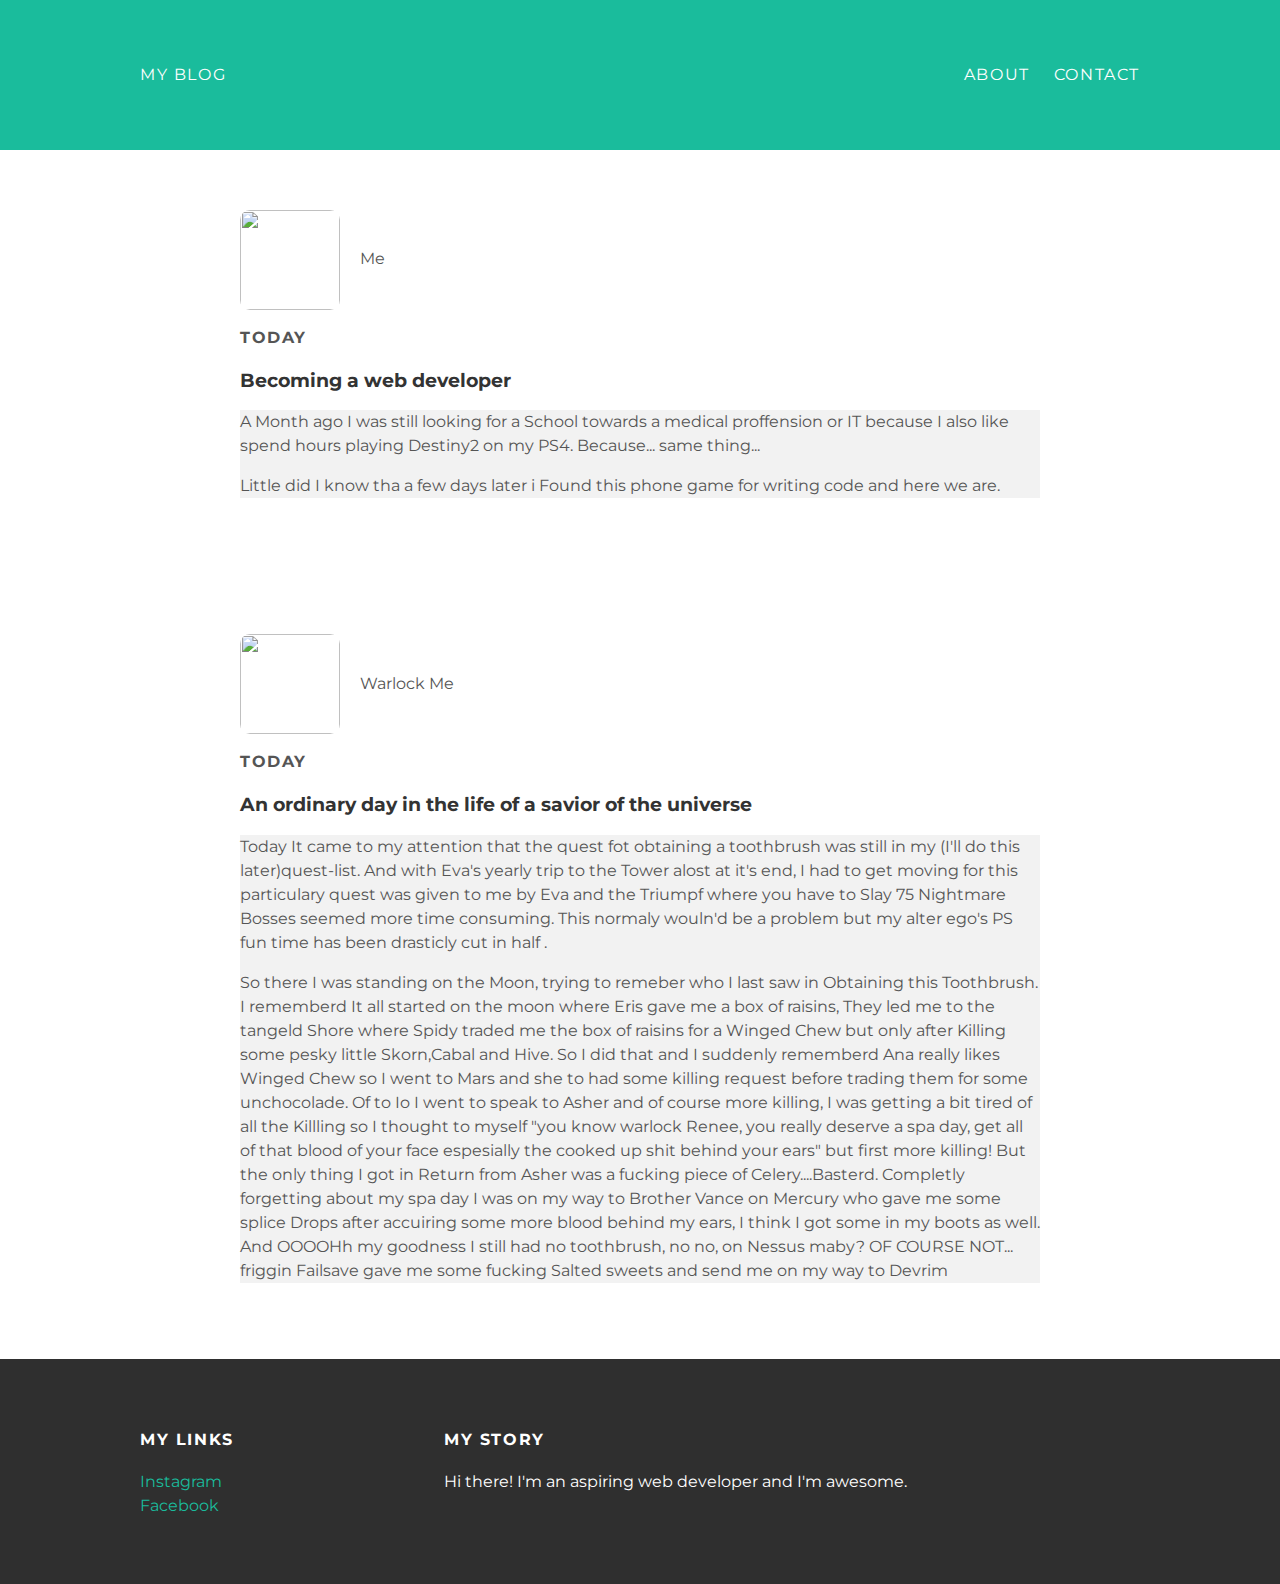
==== index.html @ edea8965 "Add files via upload" ====
<!DOCTYPE html>
<html lang="en" dir="ltr">
  <head>
    <meta charset="utf-8">
    <title>My blog</title>
    <link rel="stylesheet" href="styles.css">
    <link rel="stylesheet" type="text/css" href="/css/master.css">

  </head>
  <body>
  <div id="Header">
  <div class="container">
    <a id="header-title" href="index.html">My Blog</a>
    <ul id="header-nav">
      <li><a href="about.html">About</a></li>
      <li><a href="contact.html">Contact</a></li>
    </ul>
</div>
  </div>
  <div id="content">
  <div class="container">
    <div class="post">
      <div class="post-author">
        <img src="C:\Users\Noord\OneDrive\Documents\Blog\38033530_2143289309287128_9037374960523280384_o.jpg " >
<span>Me</span>
        </div>
        <p class="post-date">Today</p>
        <h3 class="post-title">Becoming a web developer</h3>
        <div class="post-content">
          <p>A Month ago I was still looking for a School towards a medical proffension or IT
             because I also like spend hours playing Destiny2 on my PS4. Because... same thing...</p>
          <p>Little did I know tha a few days later i Found this phone game
            for writing code and here we are.</p>
        </div>
        </div>
        <div class="container">
          <div class="post">
        <div class="post-fauxAuthor">
          <img src="C:\Users\Noord\OneDrive\Documents\Blog\PS-Messages-20190812-002235.jpg" >
  <span>Warlock Me</span>
          </div>
          <p class="post-date">Today</p>
          <h3 class="post-title">An ordinary day in the life of a savior of the universe</h3>
          <div class="post-content">
            <p>Today It came to my attention that the quest fot obtaining a toothbrush was still in my (I'll do this later)quest-list.
            And with Eva's yearly trip to the Tower alost at it's end, I had to get moving for this particulary quest was given to me by Eva and the Triumpf where you have
             to Slay 75 Nightmare Bosses seemed more time consuming. This normaly wouln'd be a problem but my alter ego's PS fun time has been drasticly cut in half .</p>
            <p>So there I was standing on the Moon, trying to remeber who I last saw in Obtaining this Toothbrush. I rememberd It all started on the moon where Eris gave me a box of raisins,
            They led me to the tangeld Shore where Spidy traded me the box of raisins for a Winged Chew but only after Killing some pesky little Skorn,Cabal and Hive. So I did that and
          I suddenly rememberd Ana really likes Winged Chew so I went to Mars and she to had some killing request before trading them for some unchocolade. Of to Io I went to speak to Asher
        and of course more killing, I was getting a bit tired of all the Killling so I thought to myself "you know warlock Renee, you really deserve a spa day, get all of that blood of your
        face espesially the cooked up shit behind your ears" but first more killing! But the only thing I got in Return from Asher was a fucking piece of Celery....Basterd.
      Completly forgetting about my spa day I was on my way to Brother Vance on Mercury who gave me some splice Drops after accuiring some more blood behind my ears, I think I got
    some in my boots as well. And OOOOHh my goodness I still had no toothbrush, no no, on Nessus maby? OF COURSE NOT... friggin Failsave gave me some fucking Salted sweets and send me on my
  way to Devrim</p>
          </div>
          </div>
          </div>
          </div>
  </div>
</div>
  <div id="footer">
  <div class="container">
    <div class="column">
      <h4>My Links</h4>
      <p>
        <a href="https://www.instagram.com/legoholland/">Instagram</a>
        <br>
        <a href="https://www.facebook.com/renee.deperas">Facebook</a>
      </p>
      </div>
      <div class="column">
        <h4>My Story</h4>
        <p>Hi there! I'm an aspiring web developer and I'm awesome. </p>
        </div>
  </div>
</div>

  </body>
</html>
---- styles.css ----
@import url(https://fonts.googleapis.com/css?family=Montserrat:400,700);


body {
  color: #555;
  margin: 0;
  font-family: 'Montserrat', sans-serif;
}

#Header {
  background-color: #1abc9c;
  height: 150px;
  line-height : 150px;
}
#Header a {
  color: white;
  text-decoration: none;
  text-transform: uppercase;
  letter-spacing: 0.1em;
}
#Header a:hover{
  color: #222;
}
#header-titel {
  display: block;
  float: left;
font-size: 20px;
font-weight: bold;
}
#header-nav {
  display: block;
  float: right;
  margin-top: 0;
}
#header-nav li {
  display: inline;
  padding-left: 20PX;
}
.container {
  max-width: 1000px;
  margin: 0 auto;
}
.post-content:nth-child(even) {
 background-color: #f2f2f2;
}

.post, .about {
  max-width: 800px;
  margin: 0 auto;
  padding: 60px 0;
}
.post-author img {
  width: 100px;
  height: 100px;
  vertical-align: middle;
  border-radius: 10%;
}
.post-fauxAuthor img{
  width: 100px;
  height: 100px;
  vertical-align: middle;
  border-radius: 10%;
}

.post-author span {
  margin-left: 16px;
}
.post-fauxAuthor span {
  margin-left: 16px;
}
.post-date {
  color: #D2D2D2

  font-size: 14px;
  font-weight: bold;
  text-transform: uppercase;
  letter-spacing: 0.1em;
}

.contact-author img {
  width: 300px;
  height: 300px;
  vertical-align: middle;
  margin-top: 30px;
  border-radius: 10%;
}
.about-author img {
  width: 300px;
  height: 300px;
  vertical-align:middle;
  border-radius: 10%;
}
.about-content {
  text-align:rig
}

h1,h2,h3,h4 {
  color: #333;
}
P {
  line-height: 1.5;
}


a {
  color: #1abc9c;
  text-decoration: none;
}
a:hover {
  color: #F6A623;
}
#footer {
  background-color: #2f2f2f;
  padding: 50px 0;
}
.column {
  min-width: 300px;
  display: inline-block;
  vertical-align: top;
}
#footer h4 {
  color: white;
  text-transform: uppercase;
  letter-spacing: 0.1em;
}
#footer p{
  color: white
}
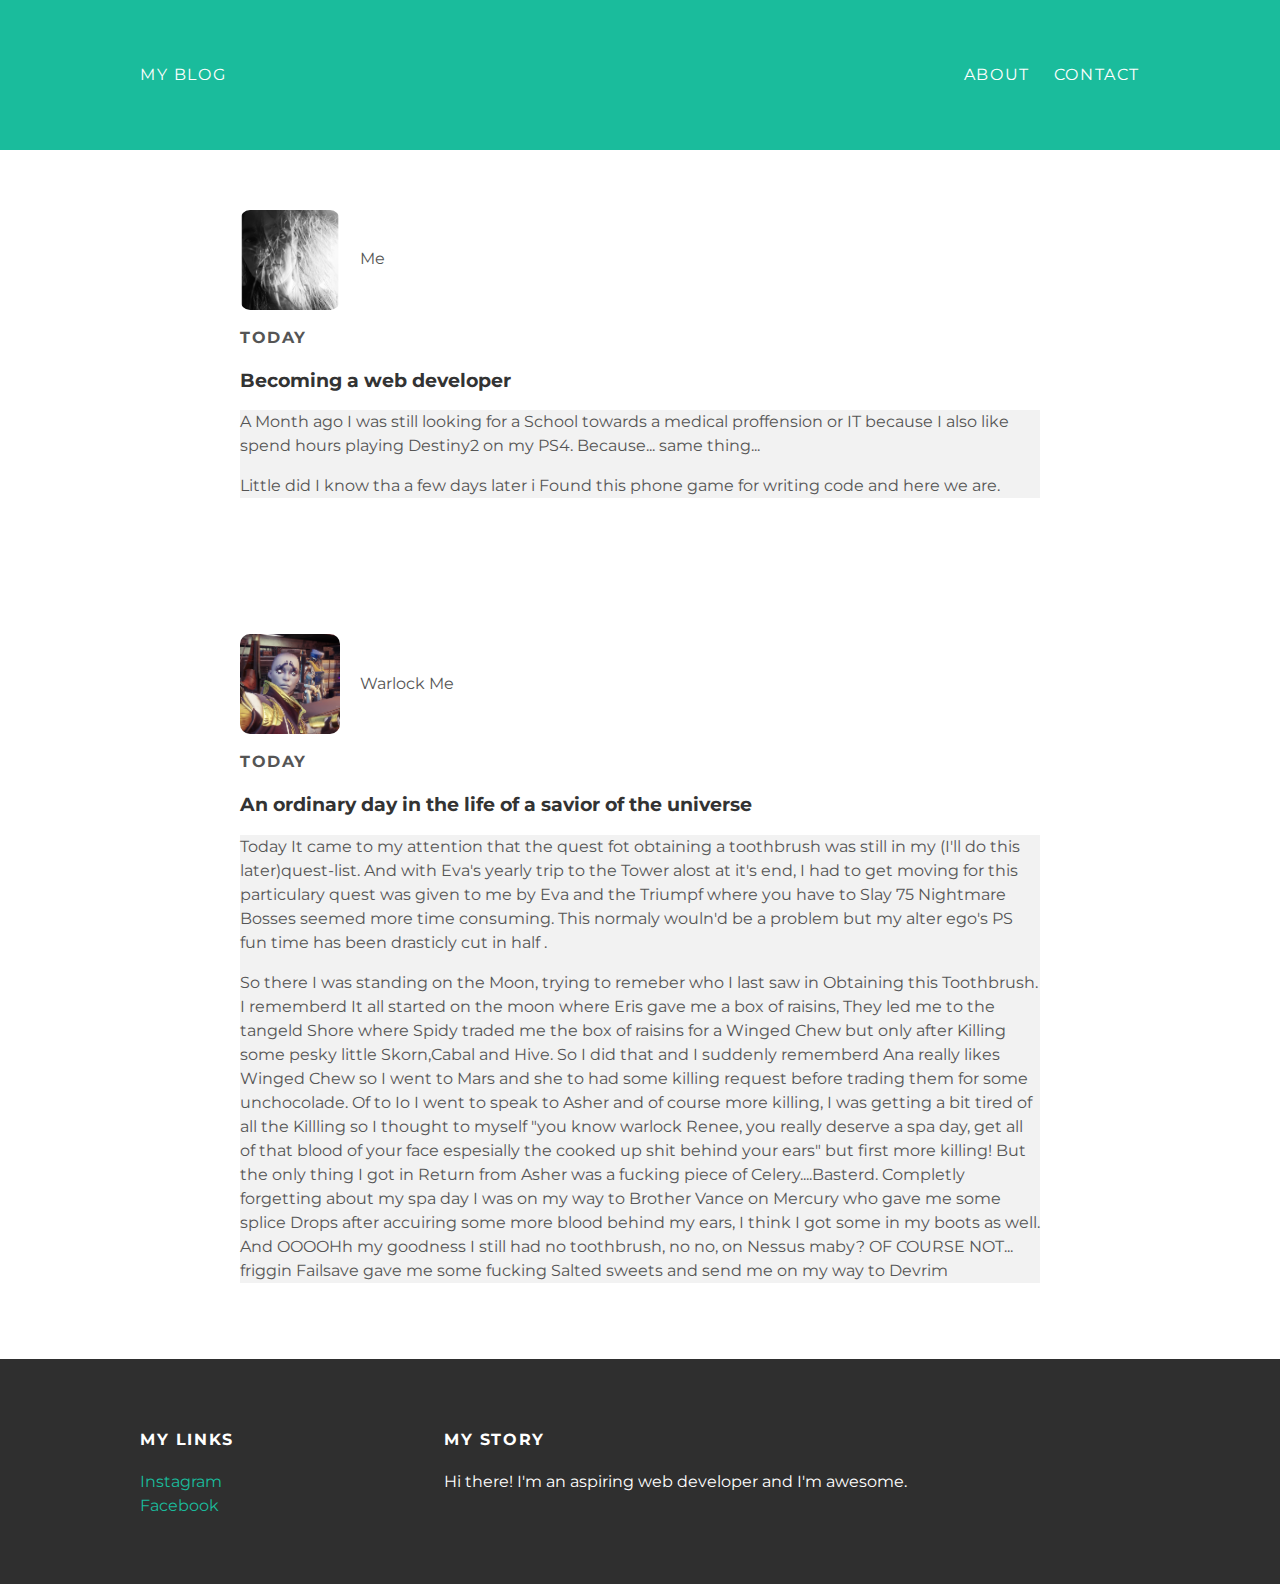
==== commit 79a3e59f: "Update index.html" ====
--- a/index.html
+++ b/index.html
@@ -21,7 +21,7 @@
   <div class="container">
     <div class="post">
       <div class="post-author">
-        <img src="C:\Users\Noord\OneDrive\Documents\Blog\38033530_2143289309287128_9037374960523280384_o.jpg " >
+        <img src="38033530_2143289309287128_9037374960523280384_o.jpg " >
 <span>Me</span>
         </div>
         <p class="post-date">Today</p>
@@ -36,7 +36,7 @@
         <div class="container">
           <div class="post">
         <div class="post-fauxAuthor">
-          <img src="C:\Users\Noord\OneDrive\Documents\Blog\PS-Messages-20190812-002235.jpg" >
+          <img src="PS-Messages-20190812-002235.jpg" >
   <span>Warlock Me</span>
           </div>
           <p class="post-date">Today</p>
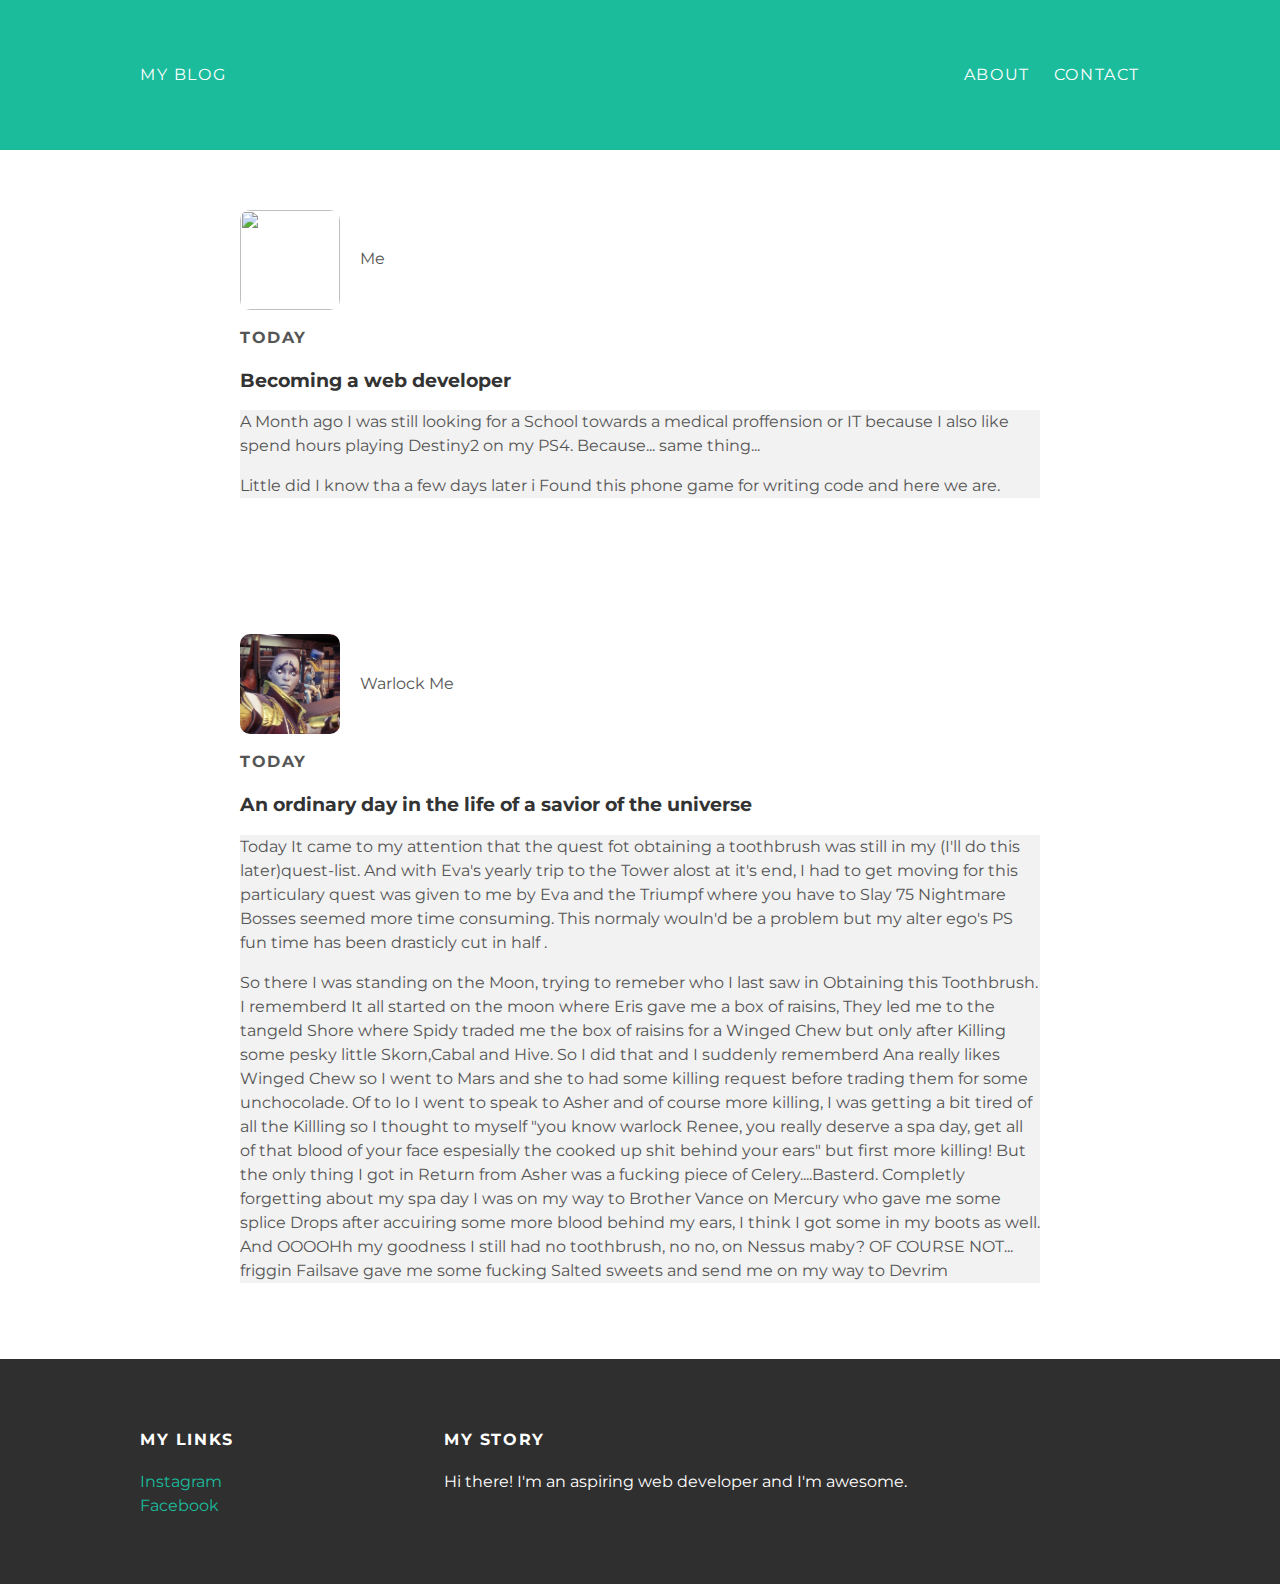
==== commit 1e55b51d: "Update index.html" ====
--- a/index.html
+++ b/index.html
@@ -21,7 +21,7 @@
   <div class="container">
     <div class="post">
       <div class="post-author">
-        <img src="38033530_2143289309287128_9037374960523280384_o.jpg " >
+        <img src="RampageRenee.github.io/38033530_2143289309287128_9037374960523280384_o.jpg " >
 <span>Me</span>
         </div>
         <p class="post-date">Today</p>
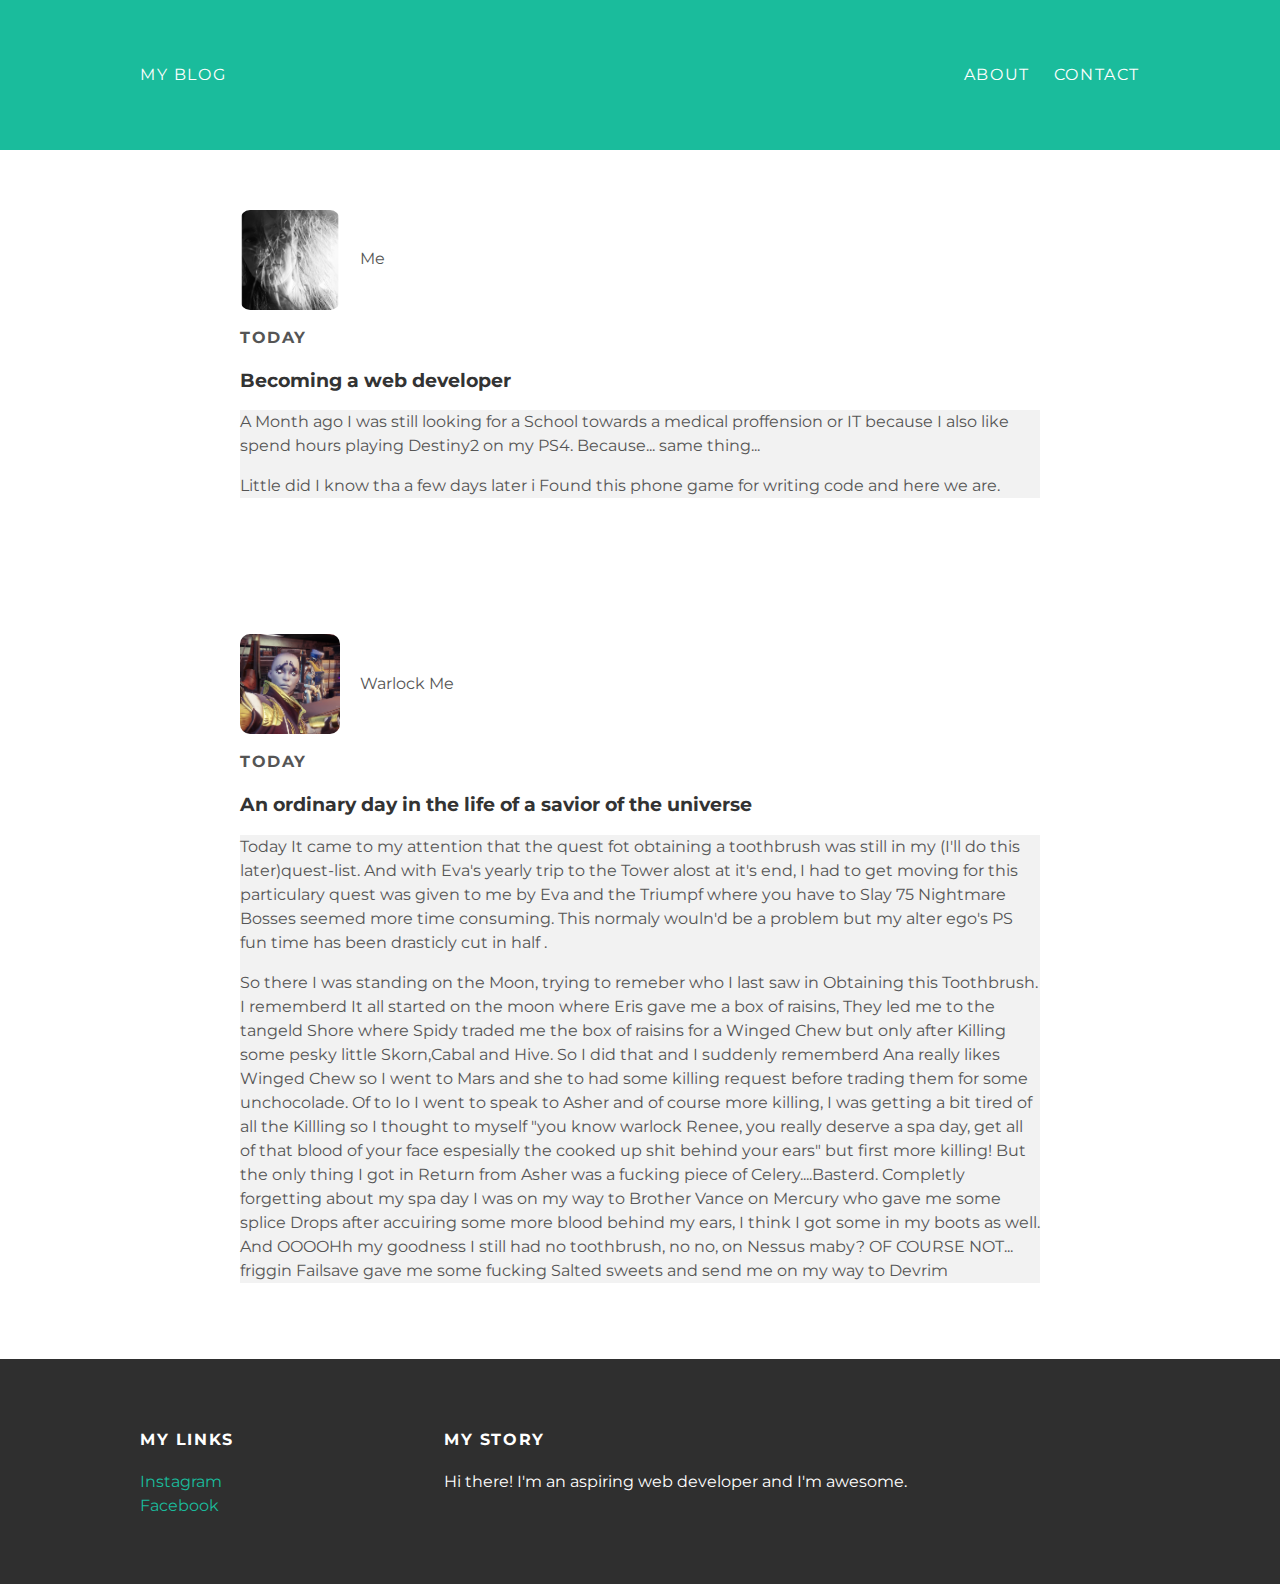
==== commit 9fd25b72: "Update index.html" ====
--- a/index.html
+++ b/index.html
@@ -21,7 +21,7 @@
   <div class="container">
     <div class="post">
       <div class="post-author">
-        <img src="RampageRenee.github.io/38033530_2143289309287128_9037374960523280384_o.jpg " >
+        <img src="38033530_2143289309287128_9037374960523280384_o.jpg " >
 <span>Me</span>
         </div>
         <p class="post-date">Today</p>
